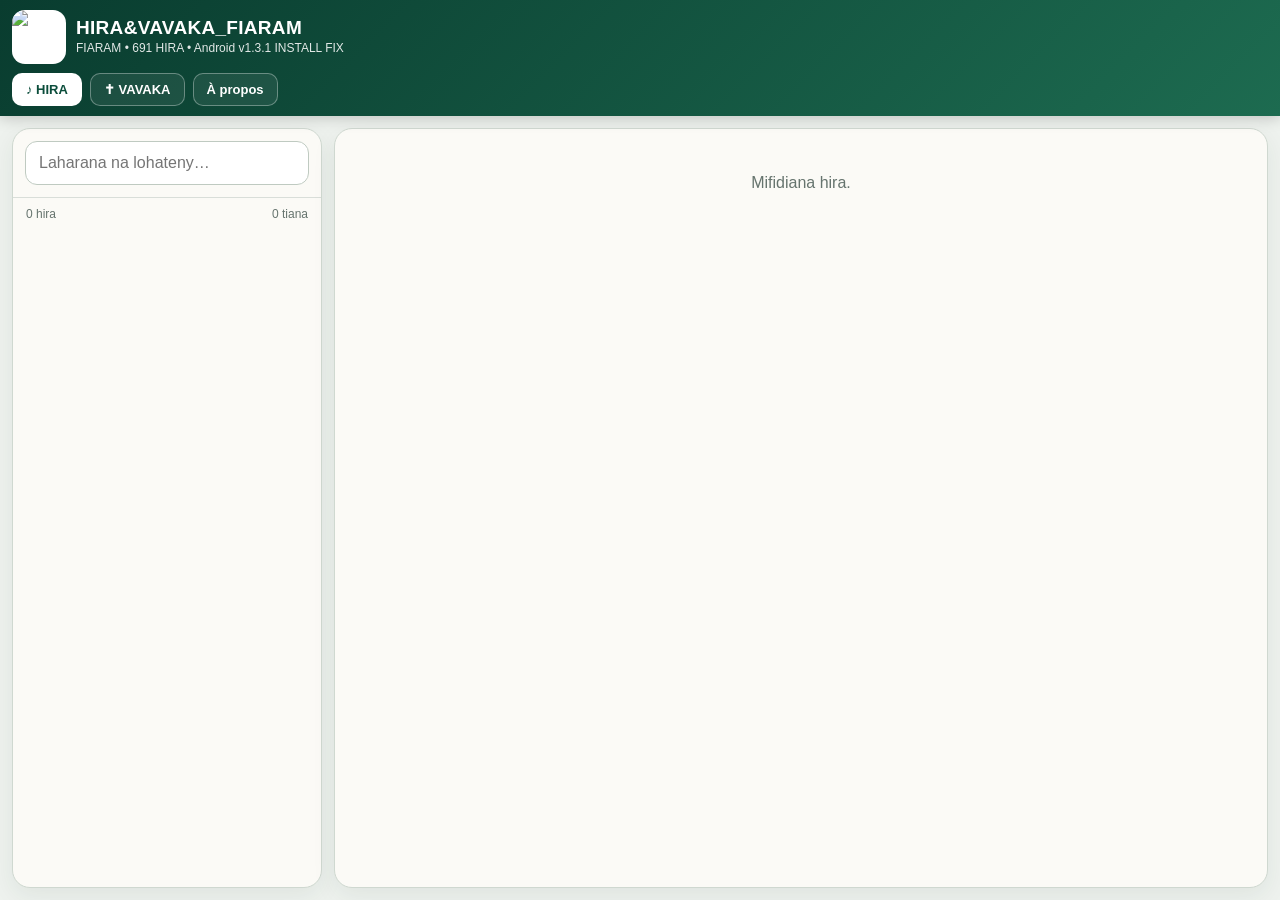
==== hira-vavaka-test/app/src/main/assets/index.html @ 36fdee4b "Add full HIRA v1.3.1 web interface" ====
<!doctype html>
<html lang="mg">
<head>
<meta charset="utf-8">
<meta name="viewport" content="width=device-width,initial-scale=1,viewport-fit=cover">
<meta name="theme-color" content="#0b4d3b">
<title>HIRA&VAVAKA_FIARAM</title>
<style>
:root{--green:#165c46;--green2:#0b4d3b;--gold:#c88d1a;--ink:#17231f;--muted:#66746e;--paper:#fbfaf6;--line:#d9ded9;--panel:#f2f5f2;--fs:20px}
*{box-sizing:border-box}html,body{margin:0;min-height:100%;background:#eef2ee;color:var(--ink);font-family:Georgia,'Times New Roman',serif}button,input,textarea{font:inherit}.app{min-height:100vh;display:flex;flex-direction:column}.top{position:sticky;top:0;z-index:30;background:linear-gradient(135deg,#093c2f,#1d6b50);color:#fff;padding:10px 12px;box-shadow:0 2px 14px #0003}.brand{display:flex;align-items:center;gap:10px}.brand img{width:54px;height:54px;border-radius:13px;object-fit:cover;background:#fff}.brand h1{font:700 19px/1.05 Arial,sans-serif;margin:0;letter-spacing:.3px}.brand small{font:12px/1.2 Arial,sans-serif;opacity:.88}.tabs{display:flex;gap:8px;margin-top:9px}.tabs button{border:1px solid #ffffff55;background:#ffffff12;color:#fff;border-radius:10px;padding:8px 13px;font:700 13px Arial}.tabs button.active{background:#fff;color:var(--green2)}.main{display:grid;grid-template-columns:310px 1fr;gap:12px;padding:12px;max-width:1280px;width:100%;margin:0 auto;flex:1}.side,.reader{background:var(--paper);border:1px solid #cfd8d0;border-radius:18px;box-shadow:0 8px 25px #17332612;overflow:hidden}.side{display:flex;flex-direction:column;min-height:72vh}.searchWrap{padding:12px;border-bottom:1px solid var(--line)}.search{width:100%;border:1px solid #bfcac1;border-radius:12px;padding:12px 13px;background:#fff;font:16px Arial}.stats{display:flex;justify-content:space-between;color:var(--muted);padding:9px 13px;font:12px Arial}.songList{overflow:auto;max-height:calc(100vh - 235px);padding:0 8px 12px}.songItem{display:grid;grid-template-columns:52px 1fr auto;gap:8px;align-items:center;border:0;background:transparent;width:100%;text-align:left;padding:10px 7px;border-bottom:1px solid #edf0ed;color:var(--ink)}.songItem.sel{background:#e7f1eb;border-radius:12px;border-bottom-color:transparent}.num{font:800 16px Arial;color:var(--green)}.ttl{font:700 14px Arial;white-space:nowrap;overflow:hidden;text-overflow:ellipsis}.toneSmall{font:700 12px Arial;color:#8a5a00}.star{color:var(--gold);font-size:19px}.reader{display:flex;flex-direction:column;min-height:72vh}.readerHead{padding:16px 18px 10px;border-bottom:1px solid var(--line);background:linear-gradient(90deg,#fff,#f8f5eb)}.hiraNo{font:900 16px Arial;color:#fff;background:var(--green);display:inline-block;padding:5px 10px;border-radius:8px;letter-spacing:1px}.songTitle{font-size:31px;line-height:1.05;margin:9px 0 6px;color:#17211e}.toneBox{display:flex;align-items:baseline;gap:10px}.toneLabel{font:700 12px Arial;color:var(--muted);text-transform:uppercase;letter-spacing:1.2px}.tone{font:900 40px Arial;color:#8c5c00}.toolbar{display:flex;flex-wrap:wrap;gap:7px;padding:10px 12px;border-bottom:1px solid var(--line);background:#f8faf8}.tool{border:1px solid #c9d2ca;background:#fff;border-radius:10px;padding:9px 11px;font:700 13px Arial;color:#173e31}.tool.primary{background:var(--green);color:#fff;border-color:var(--green)}.tool.gold{color:#7a5000}.lyrics{font-size:var(--fs);line-height:1.55;white-space:pre-wrap;padding:20px 23px 60px;overflow:auto;flex:1;min-height:360px;background:#fff}.nav{display:flex;gap:10px;padding:10px 12px;border-top:1px solid var(--line);background:#fafbf9}.nav button{flex:1;border:1px solid #c8d0c9;background:#fff;border-radius:12px;padding:12px;font:700 14px Arial}.nav button.next{background:var(--green);color:#fff}.empty{padding:45px 20px;text-align:center;color:var(--muted);font:16px Arial}.modal{position:fixed;inset:0;z-index:70;background:#0008;display:none;align-items:center;justify-content:center;padding:18px}.modal.show{display:flex}.card{width:min(760px,100%);max-height:90vh;overflow:auto;background:#fff;border-radius:18px;padding:18px;box-shadow:0 18px 60px #0005}.card h2{margin:0 0 14px}.field{margin:10px 0}.field label{display:block;font:700 12px Arial;color:#53615b;margin-bottom:5px}.field input,.field textarea{width:100%;border:1px solid #bdc8bf;border-radius:10px;padding:10px;background:#fff;font:16px Arial}.field textarea{min-height:300px;resize:vertical;line-height:1.45}.actions{display:flex;flex-wrap:wrap;gap:8px;margin-top:13px}.actions button{border:0;border-radius:10px;padding:10px 13px;font:700 13px Arial}.save{background:var(--green);color:#fff}.cancel{background:#e8ece9}.danger{background:#f4e6e3;color:#8b3028}.aboutText{font:15px/1.55 Arial;color:#39453f}.aboutText strong{color:var(--green)}.toast{position:fixed;left:50%;bottom:24px;z-index:100;transform:translateX(-50%) translateY(30px);background:#153d31;color:#fff;padding:10px 16px;border-radius:12px;font:700 13px Arial;opacity:0;transition:.2s;pointer-events:none}.toast.show{opacity:1;transform:translateX(-50%) translateY(0)}.fullExit{display:none;position:fixed;right:12px;top:12px;z-index:90;background:#fff;border:0;border-radius:11px;padding:9px 12px;font:700 12px Arial;box-shadow:0 2px 12px #0004}.fullscreen .top,.fullscreen .side,.fullscreen .toolbar,.fullscreen .nav{display:none}.fullscreen .main{display:block;max-width:none;padding:0}.fullscreen .reader{border:0;border-radius:0;min-height:100vh}.fullscreen .readerHead{padding:18px 24px;background:#0b100e;color:white;border:0}.fullscreen .hiraNo{font-size:22px;background:#2c7b5e}.fullscreen .songTitle{font-size:40px;color:white;text-align:center}.fullscreen .toneBox{justify-content:center}.fullscreen .toneLabel{color:#aeb8b3}.fullscreen .tone{font-size:48px;color:#f5c24e}.fullscreen .lyrics{background:#0b100e;color:#fff;text-align:center;font-size:clamp(26px,5vw,48px);line-height:1.35;padding:25px 8vw 70px;min-height:calc(100vh - 155px)}.fullscreen .fullExit{display:block}.vavaka{display:none;padding:20px;max-width:900px;margin:0 auto;width:100%}.vavaka.show{display:block}.vavakaBox{background:#fff;border-radius:18px;border:1px solid #ced7cf;padding:18px}.vavaka textarea{width:100%;min-height:320px;border:1px solid #bdc8bf;border-radius:12px;padding:14px;font:18px/1.5 Georgia;background:#fff}.smallNote{font:13px Arial;color:#69756f}
@media(max-width:760px){.main{display:block;padding:8px}.side{min-height:0;margin-bottom:8px}.songList{max-height:260px}.reader{min-height:65vh}.songTitle{font-size:27px}.tone{font-size:36px}.lyrics{padding:18px 17px 55px}.brand h1{font-size:17px}.brand img{width:46px;height:46px}.top{padding-top:max(10px,env(safe-area-inset-top))}.fullscreen .songTitle{font-size:30px}.fullscreen .tone{font-size:40px}}
</style>
</head>
<body>
<div class="app" id="app">
<header class="top"><div class="brand"><img src="file:///android_res/drawable/app_icon.png" alt="Logo"><div><h1>HIRA&amp;VAVAKA_FIARAM</h1><small>FIARAM • 691 HIRA • Android v1.3.1 INSTALL FIX</small></div></div><div class="tabs"><button id="tabHira" class="active">♪ HIRA</button><button id="tabVavaka">✝ VAVAKA</button><button id="btnAbout">À propos</button></div></header>
<main class="main" id="hiraView">
<section class="side"><div class="searchWrap"><input id="search" class="search" placeholder="Laharana na lohateny…" inputmode="search"></div><div class="stats"><span id="count">691 hira</span><span id="favCount">0 tiana</span></div><div id="songList" class="songList"></div></section>
<section class="reader"><div id="readerEmpty" class="empty">Mifidiana hira.</div><div id="readerBody" style="display:none;min-height:100%;flex:1;flex-direction:column"><div class="readerHead"><span id="hiraNo" class="hiraNo">HIRA 553</span><h2 id="songTitle" class="songTitle"></h2><div class="toneBox"><span class="toneLabel">Tonalité</span><span id="tone" class="tone">—</span></div></div><div class="toolbar"><button id="favBtn" class="tool gold">☆ Tiana</button><button id="editBtn" class="tool">✎ Modifier</button><button id="aMinus" class="tool">A−</button><button id="aReset" class="tool">A</button><button id="aPlus" class="tool">A+</button><button id="autoBtn" class="tool">▶ Auto</button><button id="fullBtn" class="tool primary">Plein écran</button></div><div id="lyrics" class="lyrics"></div><div class="nav"><button id="prevBtn">← Teo aloha</button><button id="nextBtn" class="next">Manaraka →</button></div></div></section>
</main>
<section id="vavakaView" class="vavaka"><div class="vavakaBox"><h2>VAVAKA</h2><p class="smallNote">Soraty eto ny vavaka na fanamarihanao. Voatahiry ho azy ao amin’ity finday ity.</p><textarea id="prayer" placeholder="Soraty eto…"></textarea></div></section>
</div>
<button id="fullExit" class="fullExit">Miverina</button>
<div id="editModal" class="modal"><div class="card"><h2>Modifier le HIRA <span id="editNo"></span></h2><div class="field"><label>Titre</label><input id="editTitle"></div><div class="field"><label>Tonalité</label><input id="editTone"></div><div class="field"><label>Paroles</label><textarea id="editLyrics"></textarea></div><div class="actions"><button id="saveEdit" class="save">Enregistrer</button><button id="resetEdit" class="danger">Texte original</button><button id="cancelEdit" class="cancel">Annuler</button></div></div></div>
<div id="aboutModal" class="modal"><div class="card"><h2>À propos</h2><div class="aboutText"><strong>HIRA&amp;VAVAKA_FIARAM — Android v1.3.1 INSTALL FIX</strong><br>691 HIRA FIARAM, recherche, tonalité, favoris, modification et enregistrement local, taille de texte et plein écran.<br><br><strong>Développé par Jean Brunel ANDRIAMIHAJA</strong><br>E-mail : andriamihajabrunelfiaram@gmail.com<br>Tél. : 034 50 524 52<br>Adresse : Ambohimangaly, Ambatondrazaka<br><br><strong>FISAORANA</strong><br>Isaorana Jesosy Tompo, Ny Mpaminany Nenitoa, Ny Mpanompon'Andriamanitra Pastora Paul mivady, Tonton Sedera mivady, Ny EQUIPE SONORISATION_MPANAN-TALENTA rehetra.</div><div class="actions"><button id="closeAbout" class="save">Fermer</button></div></div></div>
<div id="toast" class="toast"></div>
<script src="data-js/fiaram.js"></script>
<script>
(function(){
'use strict';
const DATA=window.__FIARAM_DATA__||{chants:[]};
const songs=(DATA.chants||[]).slice().sort((a,b)=>a.numero-b.numero);
const $=id=>document.getElementById(id);
const EDITS='hira-v130-edits', FAVS='hira-v130-favs', LAST='hira-v130-last', FS='hira-v130-font', PRAYER='hira-v130-prayer';
let edits=read(EDITS,{}), favs=read(FAVS,{}), selected=null, fontSize=Number(localStorage.getItem(FS)||20), autoTimer=null;
function read(k,d){try{return JSON.parse(localStorage.getItem(k)||'null')||d}catch(e){return d}}
function write(k,v){localStorage.setItem(k,JSON.stringify(v))}
function effective(s){const e=edits[String(s.numero)];return e?Object.assign({},s,e):s}
function bodyLyrics(s){let t=String(s.paroles||'').replace(/\r/g,'').trim();const tone=String(s.tonalite||'').trim();if(tone){const lines=t.split('\n');if(lines.length&&lines[0].trim()===tone){lines.shift();t=lines.join('\n').replace(/^\s*\n/,'').trim()}}return t}
function norm(v){return String(v||'').normalize('NFD').replace(/[\u0300-\u036f]/g,'').toLowerCase()}
function toast(t){$('toast').textContent=t;$('toast').classList.add('show');setTimeout(()=>$('toast').classList.remove('show'),1600)}
function visibleSongs(){const q=norm($('search').value.trim());if(!q)return songs;return songs.filter(s=>String(s.numero).includes(q)||String(s.code||'').includes(q)||norm(effective(s).titre_premiere_ligne).includes(q))}
function renderList(){const list=visibleSongs();$('count').textContent=list.length+' hira';$('favCount').textContent=Object.keys(favs).filter(k=>favs[k]).length+' tiana';$('songList').innerHTML='';list.forEach(s=>{const e=effective(s),b=document.createElement('button');b.className='songItem'+(selected&&selected.numero===s.numero?' sel':'');b.innerHTML='<span class="num">'+String(s.numero).padStart(3,'0')+'</span><span><div class="ttl"></div><div class="toneSmall"></div></span><span class="star">'+(favs[s.numero]?'★':'')+'</span>';b.querySelector('.ttl').textContent=e.titre_premiere_ligne||'HIRA '+s.numero;b.querySelector('.toneSmall').textContent=e.tonalite||'';b.onclick=()=>selectSong(s.numero,true);$('songList').appendChild(b)})}
function selectSong(num,scroll){const s=songs.find(x=>x.numero===Number(num));if(!s)return;selected=s;localStorage.setItem(LAST,String(s.numero));const e=effective(s);$('readerEmpty').style.display='none';$('readerBody').style.display='flex';$('hiraNo').textContent='HIRA '+String(s.numero).padStart(3,'0');$('songTitle').textContent=e.titre_premiere_ligne||'HIRA '+s.numero;$('tone').textContent=e.tonalite||'—';$('lyrics').textContent=bodyLyrics(e);$('lyrics').style.fontSize=fontSize+'px';$('favBtn').textContent=(favs[s.numero]?'★':'☆')+' Tiana';renderList();if(scroll&&innerWidth<761){$('readerBody').scrollIntoView({behavior:'smooth',block:'start'})}}
function move(d){if(!selected)return;const i=songs.findIndex(s=>s.numero===selected.numero);const j=Math.max(0,Math.min(songs.length-1,i+d));selectSong(songs[j].numero,false);$('lyrics').scrollTop=0}
function setFont(n){fontSize=Math.max(14,Math.min(42,n));localStorage.setItem(FS,String(fontSize));$('lyrics').style.fontSize=fontSize+'px'}
function stopAuto(){if(autoTimer){clearInterval(autoTimer);autoTimer=null}$('autoBtn').textContent='▶ Auto'}
function toggleAuto(){if(autoTimer){stopAuto();return}$('autoBtn').textContent='Ⅱ Stop';autoTimer=setInterval(()=>{const el=$('lyrics');el.scrollTop+=1;if(el.scrollTop+el.clientHeight>=el.scrollHeight-2)stopAuto()},45)}
function openEdit(){if(!selected)return;const e=effective(selected);$('editNo').textContent=String(selected.numero).padStart(3,'0');$('editTitle').value=e.titre_premiere_ligne||'';$('editTone').value=e.tonalite||'';$('editLyrics').value=bodyLyrics(e);$('editModal').classList.add('show')}
function saveEdit(){if(!selected)return;edits[String(selected.numero)]={titre_premiere_ligne:$('editTitle').value.trim(),tonalite:$('editTone').value.trim(),paroles:$('editLyrics').value.replace(/\r/g,'').trim(),updatedAt:new Date().toISOString()};write(EDITS,edits);$('editModal').classList.remove('show');selectSong(selected.numero,false);toast('Modification enregistrée')}
function resetEdit(){if(!selected)return;delete edits[String(selected.numero)];write(EDITS,edits);$('editModal').classList.remove('show');selectSong(selected.numero,false);toast('Texte original restauré')}
function toggleFav(){if(!selected)return;if(favs[selected.numero])delete favs[selected.numero];else favs[selected.numero]=true;write(FAVS,favs);selectSong(selected.numero,false)}
function full(on){document.body.classList.toggle('fullscreen',on);if(on){try{document.documentElement.requestFullscreen&&document.documentElement.requestFullscreen()}catch(e){}}else{try{document.fullscreenElement&&document.exitFullscreen&&document.exitFullscreen()}catch(e){}}}
$('search').addEventListener('input',renderList);$('favBtn').onclick=toggleFav;$('editBtn').onclick=openEdit;$('aMinus').onclick=()=>setFont(fontSize-2);$('aReset').onclick=()=>setFont(20);$('aPlus').onclick=()=>setFont(fontSize+2);$('autoBtn').onclick=toggleAuto;$('fullBtn').onclick=()=>full(true);$('fullExit').onclick=()=>full(false);$('prevBtn').onclick=()=>move(-1);$('nextBtn').onclick=()=>move(1);$('cancelEdit').onclick=()=>$('editModal').classList.remove('show');$('saveEdit').onclick=saveEdit;$('resetEdit').onclick=resetEdit;
$('btnAbout').onclick=()=>$('aboutModal').classList.add('show');$('closeAbout').onclick=()=>$('aboutModal').classList.remove('show');
$('tabHira').onclick=()=>{$('tabHira').classList.add('active');$('tabVavaka').classList.remove('active');$('hiraView').style.display='grid';$('vavakaView').classList.remove('show')};
$('tabVavaka').onclick=()=>{$('tabVavaka').classList.add('active');$('tabHira').classList.remove('active');$('hiraView').style.display='none';$('vavakaView').classList.add('show')};
$('prayer').value=localStorage.getItem(PRAYER)||'';$('prayer').addEventListener('input',()=>localStorage.setItem(PRAYER,$('prayer').value));
['editModal','aboutModal'].forEach(id=>$(id).addEventListener('click',e=>{if(e.target===$(id))$(id).classList.remove('show')}));
document.addEventListener('fullscreenchange',()=>{if(!document.fullscreenElement)document.body.classList.remove('fullscreen')});
renderList();selectSong(Number(localStorage.getItem(LAST)||553),false);
})();
</script>
</body></html>
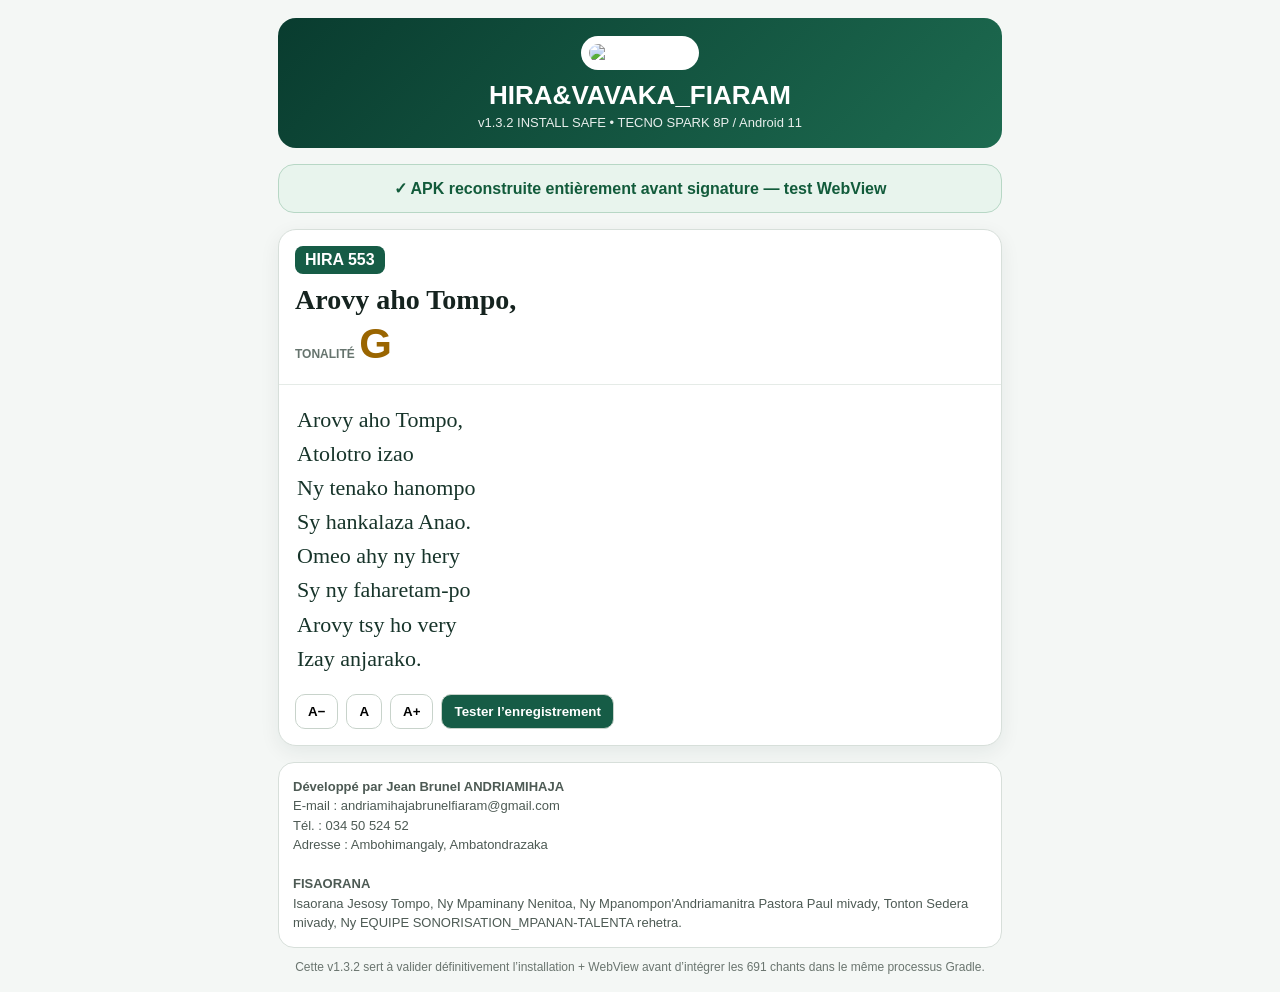
==== commit cd20cfcf: "Use safe self-contained v1.3.2 WebView test page" ====
--- a/hira-vavaka-test/app/src/main/assets/index.html
+++ b/hira-vavaka-test/app/src/main/assets/index.html
@@ -6,59 +6,40 @@
 <meta name="theme-color" content="#0b4d3b">
 <title>HIRA&VAVAKA_FIARAM</title>
 <style>
-:root{--green:#165c46;--green2:#0b4d3b;--gold:#c88d1a;--ink:#17231f;--muted:#66746e;--paper:#fbfaf6;--line:#d9ded9;--panel:#f2f5f2;--fs:20px}
-*{box-sizing:border-box}html,body{margin:0;min-height:100%;background:#eef2ee;color:var(--ink);font-family:Georgia,'Times New Roman',serif}button,input,textarea{font:inherit}.app{min-height:100vh;display:flex;flex-direction:column}.top{position:sticky;top:0;z-index:30;background:linear-gradient(135deg,#093c2f,#1d6b50);color:#fff;padding:10px 12px;box-shadow:0 2px 14px #0003}.brand{display:flex;align-items:center;gap:10px}.brand img{width:54px;height:54px;border-radius:13px;object-fit:cover;background:#fff}.brand h1{font:700 19px/1.05 Arial,sans-serif;margin:0;letter-spacing:.3px}.brand small{font:12px/1.2 Arial,sans-serif;opacity:.88}.tabs{display:flex;gap:8px;margin-top:9px}.tabs button{border:1px solid #ffffff55;background:#ffffff12;color:#fff;border-radius:10px;padding:8px 13px;font:700 13px Arial}.tabs button.active{background:#fff;color:var(--green2)}.main{display:grid;grid-template-columns:310px 1fr;gap:12px;padding:12px;max-width:1280px;width:100%;margin:0 auto;flex:1}.side,.reader{background:var(--paper);border:1px solid #cfd8d0;border-radius:18px;box-shadow:0 8px 25px #17332612;overflow:hidden}.side{display:flex;flex-direction:column;min-height:72vh}.searchWrap{padding:12px;border-bottom:1px solid var(--line)}.search{width:100%;border:1px solid #bfcac1;border-radius:12px;padding:12px 13px;background:#fff;font:16px Arial}.stats{display:flex;justify-content:space-between;color:var(--muted);padding:9px 13px;font:12px Arial}.songList{overflow:auto;max-height:calc(100vh - 235px);padding:0 8px 12px}.songItem{display:grid;grid-template-columns:52px 1fr auto;gap:8px;align-items:center;border:0;background:transparent;width:100%;text-align:left;padding:10px 7px;border-bottom:1px solid #edf0ed;color:var(--ink)}.songItem.sel{background:#e7f1eb;border-radius:12px;border-bottom-color:transparent}.num{font:800 16px Arial;color:var(--green)}.ttl{font:700 14px Arial;white-space:nowrap;overflow:hidden;text-overflow:ellipsis}.toneSmall{font:700 12px Arial;color:#8a5a00}.star{color:var(--gold);font-size:19px}.reader{display:flex;flex-direction:column;min-height:72vh}.readerHead{padding:16px 18px 10px;border-bottom:1px solid var(--line);background:linear-gradient(90deg,#fff,#f8f5eb)}.hiraNo{font:900 16px Arial;color:#fff;background:var(--green);display:inline-block;padding:5px 10px;border-radius:8px;letter-spacing:1px}.songTitle{font-size:31px;line-height:1.05;margin:9px 0 6px;color:#17211e}.toneBox{display:flex;align-items:baseline;gap:10px}.toneLabel{font:700 12px Arial;color:var(--muted);text-transform:uppercase;letter-spacing:1.2px}.tone{font:900 40px Arial;color:#8c5c00}.toolbar{display:flex;flex-wrap:wrap;gap:7px;padding:10px 12px;border-bottom:1px solid var(--line);background:#f8faf8}.tool{border:1px solid #c9d2ca;background:#fff;border-radius:10px;padding:9px 11px;font:700 13px Arial;color:#173e31}.tool.primary{background:var(--green);color:#fff;border-color:var(--green)}.tool.gold{color:#7a5000}.lyrics{font-size:var(--fs);line-height:1.55;white-space:pre-wrap;padding:20px 23px 60px;overflow:auto;flex:1;min-height:360px;background:#fff}.nav{display:flex;gap:10px;padding:10px 12px;border-top:1px solid var(--line);background:#fafbf9}.nav button{flex:1;border:1px solid #c8d0c9;background:#fff;border-radius:12px;padding:12px;font:700 14px Arial}.nav button.next{background:var(--green);color:#fff}.empty{padding:45px 20px;text-align:center;color:var(--muted);font:16px Arial}.modal{position:fixed;inset:0;z-index:70;background:#0008;display:none;align-items:center;justify-content:center;padding:18px}.modal.show{display:flex}.card{width:min(760px,100%);max-height:90vh;overflow:auto;background:#fff;border-radius:18px;padding:18px;box-shadow:0 18px 60px #0005}.card h2{margin:0 0 14px}.field{margin:10px 0}.field label{display:block;font:700 12px Arial;color:#53615b;margin-bottom:5px}.field input,.field textarea{width:100%;border:1px solid #bdc8bf;border-radius:10px;padding:10px;background:#fff;font:16px Arial}.field textarea{min-height:300px;resize:vertical;line-height:1.45}.actions{display:flex;flex-wrap:wrap;gap:8px;margin-top:13px}.actions button{border:0;border-radius:10px;padding:10px 13px;font:700 13px Arial}.save{background:var(--green);color:#fff}.cancel{background:#e8ece9}.danger{background:#f4e6e3;color:#8b3028}.aboutText{font:15px/1.55 Arial;color:#39453f}.aboutText strong{color:var(--green)}.toast{position:fixed;left:50%;bottom:24px;z-index:100;transform:translateX(-50%) translateY(30px);background:#153d31;color:#fff;padding:10px 16px;border-radius:12px;font:700 13px Arial;opacity:0;transition:.2s;pointer-events:none}.toast.show{opacity:1;transform:translateX(-50%) translateY(0)}.fullExit{display:none;position:fixed;right:12px;top:12px;z-index:90;background:#fff;border:0;border-radius:11px;padding:9px 12px;font:700 12px Arial;box-shadow:0 2px 12px #0004}.fullscreen .top,.fullscreen .side,.fullscreen .toolbar,.fullscreen .nav{display:none}.fullscreen .main{display:block;max-width:none;padding:0}.fullscreen .reader{border:0;border-radius:0;min-height:100vh}.fullscreen .readerHead{padding:18px 24px;background:#0b100e;color:white;border:0}.fullscreen .hiraNo{font-size:22px;background:#2c7b5e}.fullscreen .songTitle{font-size:40px;color:white;text-align:center}.fullscreen .toneBox{justify-content:center}.fullscreen .toneLabel{color:#aeb8b3}.fullscreen .tone{font-size:48px;color:#f5c24e}.fullscreen .lyrics{background:#0b100e;color:#fff;text-align:center;font-size:clamp(26px,5vw,48px);line-height:1.35;padding:25px 8vw 70px;min-height:calc(100vh - 155px)}.fullscreen .fullExit{display:block}.vavaka{display:none;padding:20px;max-width:900px;margin:0 auto;width:100%}.vavaka.show{display:block}.vavakaBox{background:#fff;border-radius:18px;border:1px solid #ced7cf;padding:18px}.vavaka textarea{width:100%;min-height:320px;border:1px solid #bdc8bf;border-radius:12px;padding:14px;font:18px/1.5 Georgia;background:#fff}.smallNote{font:13px Arial;color:#69756f}
-@media(max-width:760px){.main{display:block;padding:8px}.side{min-height:0;margin-bottom:8px}.songList{max-height:260px}.reader{min-height:65vh}.songTitle{font-size:27px}.tone{font-size:36px}.lyrics{padding:18px 17px 55px}.brand h1{font-size:17px}.brand img{width:46px;height:46px}.top{padding-top:max(10px,env(safe-area-inset-top))}.fullscreen .songTitle{font-size:30px}.fullscreen .tone{font-size:40px}}
+*{box-sizing:border-box}body{margin:0;background:#f4f7f5;color:#17342a;font-family:Arial,sans-serif}.wrap{max-width:760px;margin:auto;padding:18px}.top{background:linear-gradient(135deg,#093c2f,#1d6b50);color:#fff;border-radius:18px;padding:18px;text-align:center}.logo{width:120px;height:120px;object-fit:contain;background:#fff;border-radius:24px;padding:8px}.title{font-size:26px;font-weight:800;margin:10px 0 4px}.ver{font-size:13px;opacity:.9}.ok{background:#e8f4ed;border:1px solid #b7d7c5;border-radius:16px;padding:14px;margin:16px 0;text-align:center;font-weight:800;color:#125b3b}.song{background:#fff;border:1px solid #d7dfda;border-radius:18px;overflow:hidden;box-shadow:0 6px 20px #14302412}.head{padding:16px;border-bottom:1px solid #e5ebe7}.badge{display:inline-block;background:#165c46;color:#fff;padding:5px 10px;border-radius:8px;font-weight:800}.song h2{font-family:Georgia,serif;font-size:28px;margin:10px 0 4px;color:#15231f}.toneLabel{font-size:12px;color:#66746e;font-weight:700}.tone{font-size:42px;font-weight:900;color:#9a6500}.lyrics{padding:18px;font-family:Georgia,serif;font-size:22px;line-height:1.55;white-space:pre-line}.tools{display:flex;gap:8px;flex-wrap:wrap;padding:0 16px 16px}.tools button{border:1px solid #c8d3cb;background:#fff;border-radius:10px;padding:9px 12px;font-weight:700}.tools .primary{background:#165c46;color:#fff}.about{margin-top:16px;background:#fff;border:1px solid #d7dfda;border-radius:16px;padding:14px;font-size:13px;line-height:1.5;color:#4d5a54}.note{font-size:12px;color:#6a756f;text-align:center;margin-top:12px}
 </style>
 </head>
 <body>
-<div class="app" id="app">
-<header class="top"><div class="brand"><img src="file:///android_res/drawable/app_icon.png" alt="Logo"><div><h1>HIRA&amp;VAVAKA_FIARAM</h1><small>FIARAM • 691 HIRA • Android v1.3.1 INSTALL FIX</small></div></div><div class="tabs"><button id="tabHira" class="active">♪ HIRA</button><button id="tabVavaka">✝ VAVAKA</button><button id="btnAbout">À propos</button></div></header>
-<main class="main" id="hiraView">
-<section class="side"><div class="searchWrap"><input id="search" class="search" placeholder="Laharana na lohateny…" inputmode="search"></div><div class="stats"><span id="count">691 hira</span><span id="favCount">0 tiana</span></div><div id="songList" class="songList"></div></section>
-<section class="reader"><div id="readerEmpty" class="empty">Mifidiana hira.</div><div id="readerBody" style="display:none;min-height:100%;flex:1;flex-direction:column"><div class="readerHead"><span id="hiraNo" class="hiraNo">HIRA 553</span><h2 id="songTitle" class="songTitle"></h2><div class="toneBox"><span class="toneLabel">Tonalité</span><span id="tone" class="tone">—</span></div></div><div class="toolbar"><button id="favBtn" class="tool gold">☆ Tiana</button><button id="editBtn" class="tool">✎ Modifier</button><button id="aMinus" class="tool">A−</button><button id="aReset" class="tool">A</button><button id="aPlus" class="tool">A+</button><button id="autoBtn" class="tool">▶ Auto</button><button id="fullBtn" class="tool primary">Plein écran</button></div><div id="lyrics" class="lyrics"></div><div class="nav"><button id="prevBtn">← Teo aloha</button><button id="nextBtn" class="next">Manaraka →</button></div></div></section>
-</main>
-<section id="vavakaView" class="vavaka"><div class="vavakaBox"><h2>VAVAKA</h2><p class="smallNote">Soraty eto ny vavaka na fanamarihanao. Voatahiry ho azy ao amin’ity finday ity.</p><textarea id="prayer" placeholder="Soraty eto…"></textarea></div></section>
+<div class="wrap">
+  <div class="top">
+    <img class="logo" src="file:///android_res/drawable/app_icon.png" alt="Logo officiel">
+    <div class="title">HIRA&amp;VAVAKA_FIARAM</div>
+    <div class="ver">v1.3.2 INSTALL SAFE • TECNO SPARK 8P / Android 11</div>
+  </div>
+  <div class="ok">✓ APK reconstruite entièrement avant signature — test WebView</div>
+  <div class="song">
+    <div class="head">
+      <span class="badge">HIRA 553</span>
+      <h2>Arovy aho Tompo,</h2>
+      <div><span class="toneLabel">TONALITÉ</span> <span class="tone">G</span></div>
+    </div>
+    <div id="lyrics" class="lyrics">Arovy aho Tompo,
+Atolotro izao
+Ny tenako hanompo
+Sy hankalaza Anao.
+Omeo ahy ny hery
+Sy ny faharetam-po
+Arovy tsy ho very
+Izay anjarako.</div>
+    <div class="tools">
+      <button onclick="smaller()">A−</button><button onclick="resetFont()">A</button><button onclick="larger()">A+</button>
+      <button class="primary" onclick="saveTest()">Tester l’enregistrement</button>
+    </div>
+  </div>
+  <div class="about"><b>Développé par Jean Brunel ANDRIAMIHAJA</b><br>E-mail : andriamihajabrunelfiaram@gmail.com<br>Tél. : 034 50 524 52<br>Adresse : Ambohimangaly, Ambatondrazaka<br><br><b>FISAORANA</b><br>Isaorana Jesosy Tompo, Ny Mpaminany Nenitoa, Ny Mpanompon'Andriamanitra Pastora Paul mivady, Tonton Sedera mivady, Ny EQUIPE SONORISATION_MPANAN-TALENTA rehetra.</div>
+  <div class="note">Cette v1.3.2 sert à valider définitivement l’installation + WebView avant d’intégrer les 691 chants dans le même processus Gradle.</div>
 </div>
-<button id="fullExit" class="fullExit">Miverina</button>
-<div id="editModal" class="modal"><div class="card"><h2>Modifier le HIRA <span id="editNo"></span></h2><div class="field"><label>Titre</label><input id="editTitle"></div><div class="field"><label>Tonalité</label><input id="editTone"></div><div class="field"><label>Paroles</label><textarea id="editLyrics"></textarea></div><div class="actions"><button id="saveEdit" class="save">Enregistrer</button><button id="resetEdit" class="danger">Texte original</button><button id="cancelEdit" class="cancel">Annuler</button></div></div></div>
-<div id="aboutModal" class="modal"><div class="card"><h2>À propos</h2><div class="aboutText"><strong>HIRA&amp;VAVAKA_FIARAM — Android v1.3.1 INSTALL FIX</strong><br>691 HIRA FIARAM, recherche, tonalité, favoris, modification et enregistrement local, taille de texte et plein écran.<br><br><strong>Développé par Jean Brunel ANDRIAMIHAJA</strong><br>E-mail : andriamihajabrunelfiaram@gmail.com<br>Tél. : 034 50 524 52<br>Adresse : Ambohimangaly, Ambatondrazaka<br><br><strong>FISAORANA</strong><br>Isaorana Jesosy Tompo, Ny Mpaminany Nenitoa, Ny Mpanompon'Andriamanitra Pastora Paul mivady, Tonton Sedera mivady, Ny EQUIPE SONORISATION_MPANAN-TALENTA rehetra.</div><div class="actions"><button id="closeAbout" class="save">Fermer</button></div></div></div>
-<div id="toast" class="toast"></div>
-<script src="data-js/fiaram.js"></script>
 <script>
-(function(){
-'use strict';
-const DATA=window.__FIARAM_DATA__||{chants:[]};
-const songs=(DATA.chants||[]).slice().sort((a,b)=>a.numero-b.numero);
-const $=id=>document.getElementById(id);
-const EDITS='hira-v130-edits', FAVS='hira-v130-favs', LAST='hira-v130-last', FS='hira-v130-font', PRAYER='hira-v130-prayer';
-let edits=read(EDITS,{}), favs=read(FAVS,{}), selected=null, fontSize=Number(localStorage.getItem(FS)||20), autoTimer=null;
-function read(k,d){try{return JSON.parse(localStorage.getItem(k)||'null')||d}catch(e){return d}}
-function write(k,v){localStorage.setItem(k,JSON.stringify(v))}
-function effective(s){const e=edits[String(s.numero)];return e?Object.assign({},s,e):s}
-function bodyLyrics(s){let t=String(s.paroles||'').replace(/\r/g,'').trim();const tone=String(s.tonalite||'').trim();if(tone){const lines=t.split('\n');if(lines.length&&lines[0].trim()===tone){lines.shift();t=lines.join('\n').replace(/^\s*\n/,'').trim()}}return t}
-function norm(v){return String(v||'').normalize('NFD').replace(/[\u0300-\u036f]/g,'').toLowerCase()}
-function toast(t){$('toast').textContent=t;$('toast').classList.add('show');setTimeout(()=>$('toast').classList.remove('show'),1600)}
-function visibleSongs(){const q=norm($('search').value.trim());if(!q)return songs;return songs.filter(s=>String(s.numero).includes(q)||String(s.code||'').includes(q)||norm(effective(s).titre_premiere_ligne).includes(q))}
-function renderList(){const list=visibleSongs();$('count').textContent=list.length+' hira';$('favCount').textContent=Object.keys(favs).filter(k=>favs[k]).length+' tiana';$('songList').innerHTML='';list.forEach(s=>{const e=effective(s),b=document.createElement('button');b.className='songItem'+(selected&&selected.numero===s.numero?' sel':'');b.innerHTML='<span class="num">'+String(s.numero).padStart(3,'0')+'</span><span><div class="ttl"></div><div class="toneSmall"></div></span><span class="star">'+(favs[s.numero]?'★':'')+'</span>';b.querySelector('.ttl').textContent=e.titre_premiere_ligne||'HIRA '+s.numero;b.querySelector('.toneSmall').textContent=e.tonalite||'';b.onclick=()=>selectSong(s.numero,true);$('songList').appendChild(b)})}
-function selectSong(num,scroll){const s=songs.find(x=>x.numero===Number(num));if(!s)return;selected=s;localStorage.setItem(LAST,String(s.numero));const e=effective(s);$('readerEmpty').style.display='none';$('readerBody').style.display='flex';$('hiraNo').textContent='HIRA '+String(s.numero).padStart(3,'0');$('songTitle').textContent=e.titre_premiere_ligne||'HIRA '+s.numero;$('tone').textContent=e.tonalite||'—';$('lyrics').textContent=bodyLyrics(e);$('lyrics').style.fontSize=fontSize+'px';$('favBtn').textContent=(favs[s.numero]?'★':'☆')+' Tiana';renderList();if(scroll&&innerWidth<761){$('readerBody').scrollIntoView({behavior:'smooth',block:'start'})}}
-function move(d){if(!selected)return;const i=songs.findIndex(s=>s.numero===selected.numero);const j=Math.max(0,Math.min(songs.length-1,i+d));selectSong(songs[j].numero,false);$('lyrics').scrollTop=0}
-function setFont(n){fontSize=Math.max(14,Math.min(42,n));localStorage.setItem(FS,String(fontSize));$('lyrics').style.fontSize=fontSize+'px'}
-function stopAuto(){if(autoTimer){clearInterval(autoTimer);autoTimer=null}$('autoBtn').textContent='▶ Auto'}
-function toggleAuto(){if(autoTimer){stopAuto();return}$('autoBtn').textContent='Ⅱ Stop';autoTimer=setInterval(()=>{const el=$('lyrics');el.scrollTop+=1;if(el.scrollTop+el.clientHeight>=el.scrollHeight-2)stopAuto()},45)}
-function openEdit(){if(!selected)return;const e=effective(selected);$('editNo').textContent=String(selected.numero).padStart(3,'0');$('editTitle').value=e.titre_premiere_ligne||'';$('editTone').value=e.tonalite||'';$('editLyrics').value=bodyLyrics(e);$('editModal').classList.add('show')}
-function saveEdit(){if(!selected)return;edits[String(selected.numero)]={titre_premiere_ligne:$('editTitle').value.trim(),tonalite:$('editTone').value.trim(),paroles:$('editLyrics').value.replace(/\r/g,'').trim(),updatedAt:new Date().toISOString()};write(EDITS,edits);$('editModal').classList.remove('show');selectSong(selected.numero,false);toast('Modification enregistrée')}
-function resetEdit(){if(!selected)return;delete edits[String(selected.numero)];write(EDITS,edits);$('editModal').classList.remove('show');selectSong(selected.numero,false);toast('Texte original restauré')}
-function toggleFav(){if(!selected)return;if(favs[selected.numero])delete favs[selected.numero];else favs[selected.numero]=true;write(FAVS,favs);selectSong(selected.numero,false)}
-function full(on){document.body.classList.toggle('fullscreen',on);if(on){try{document.documentElement.requestFullscreen&&document.documentElement.requestFullscreen()}catch(e){}}else{try{document.fullscreenElement&&document.exitFullscreen&&document.exitFullscreen()}catch(e){}}}
-$('search').addEventListener('input',renderList);$('favBtn').onclick=toggleFav;$('editBtn').onclick=openEdit;$('aMinus').onclick=()=>setFont(fontSize-2);$('aReset').onclick=()=>setFont(20);$('aPlus').onclick=()=>setFont(fontSize+2);$('autoBtn').onclick=toggleAuto;$('fullBtn').onclick=()=>full(true);$('fullExit').onclick=()=>full(false);$('prevBtn').onclick=()=>move(-1);$('nextBtn').onclick=()=>move(1);$('cancelEdit').onclick=()=>$('editModal').classList.remove('show');$('saveEdit').onclick=saveEdit;$('resetEdit').onclick=resetEdit;
-$('btnAbout').onclick=()=>$('aboutModal').classList.add('show');$('closeAbout').onclick=()=>$('aboutModal').classList.remove('show');
-$('tabHira').onclick=()=>{$('tabHira').classList.add('active');$('tabVavaka').classList.remove('active');$('hiraView').style.display='grid';$('vavakaView').classList.remove('show')};
-$('tabVavaka').onclick=()=>{$('tabVavaka').classList.add('active');$('tabHira').classList.remove('active');$('hiraView').style.display='none';$('vavakaView').classList.add('show')};
-$('prayer').value=localStorage.getItem(PRAYER)||'';$('prayer').addEventListener('input',()=>localStorage.setItem(PRAYER,$('prayer').value));
-['editModal','aboutModal'].forEach(id=>$(id).addEventListener('click',e=>{if(e.target===$(id))$(id).classList.remove('show')}));
-document.addEventListener('fullscreenchange',()=>{if(!document.fullscreenElement)document.body.classList.remove('fullscreen')});
-renderList();selectSong(Number(localStorage.getItem(LAST)||553),false);
-})();
+let fs=22;function apply(){document.getElementById('lyrics').style.fontSize=fs+'px'}function smaller(){fs=Math.max(16,fs-2);apply()}function larger(){fs=Math.min(40,fs+2);apply()}function resetFont(){fs=22;apply()}function saveTest(){localStorage.setItem('hira132-test','OK');alert('Enregistrement local OK ✓')}
 </script>
-</body></html>+</body></html>
